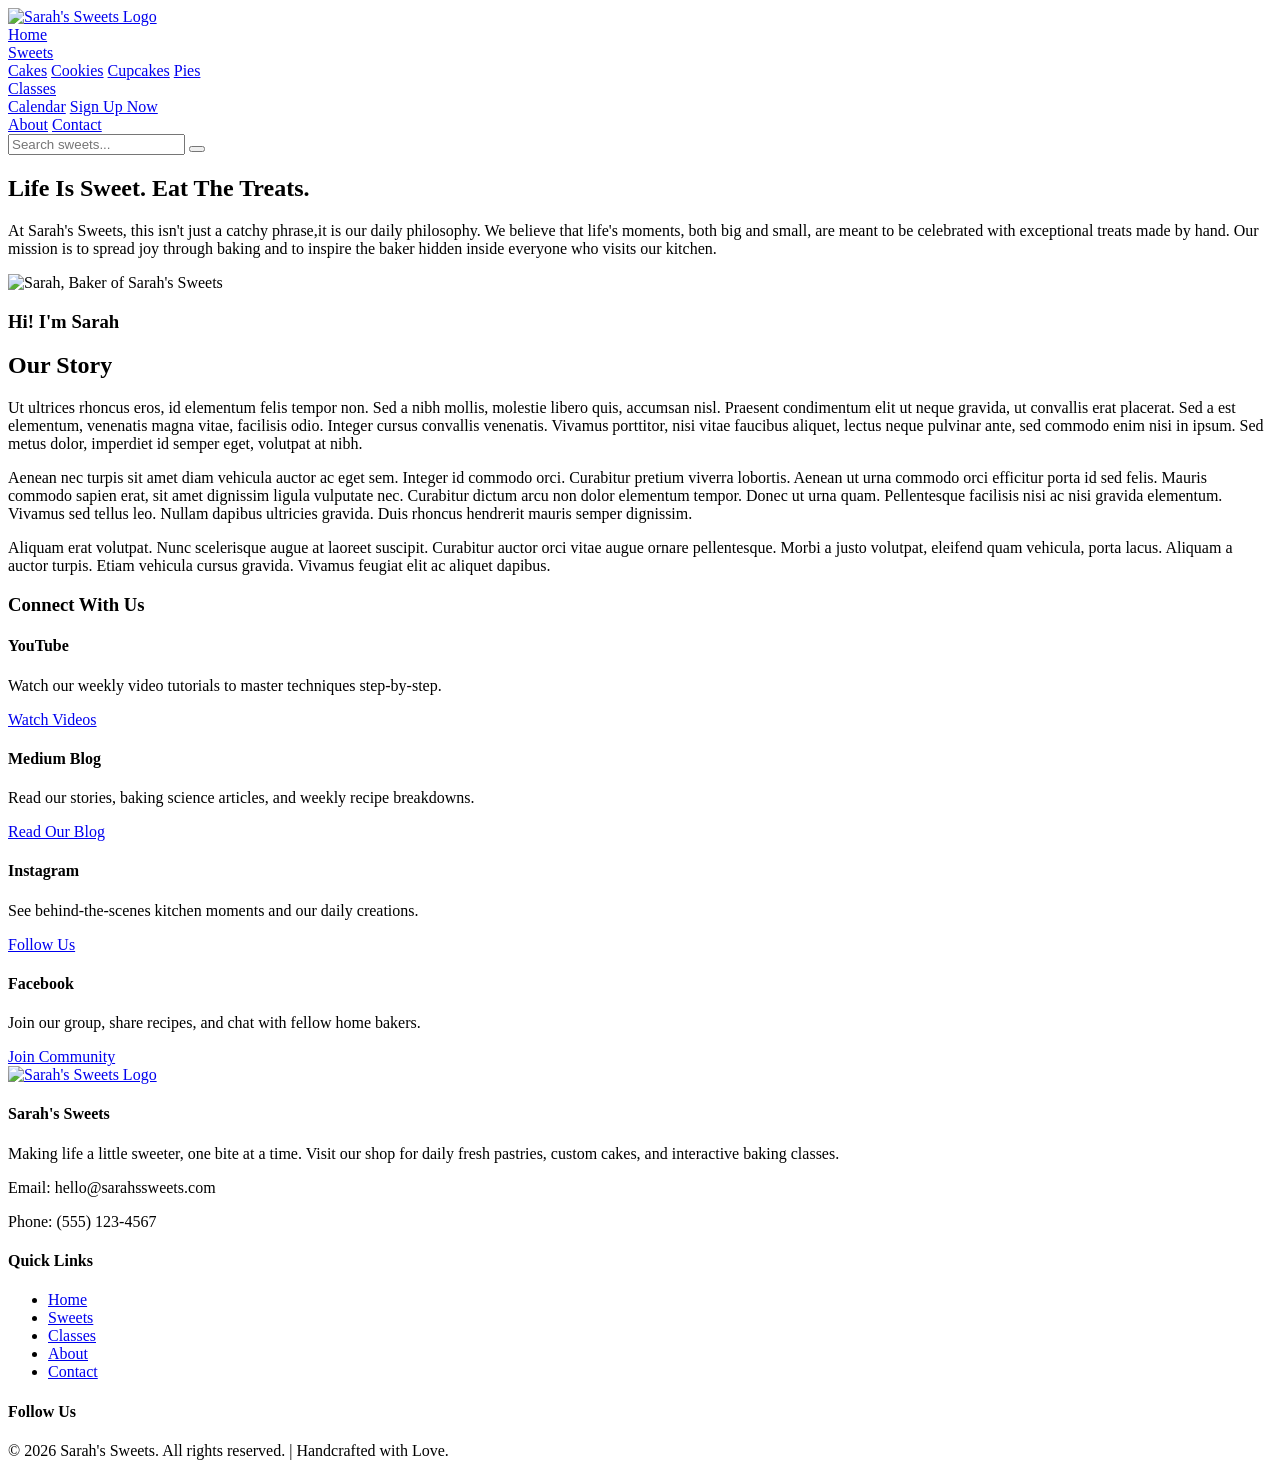
==== about.html @ 4c6527dd "Add files via upload" ====
<!--Sarah Montana CIS133DA Section 10081-->

<!DOCTYPE html>
<html lang="en">
	<head>
      <title>[Sarah's Sweets]</title>
      <meta charset="utf-8">
      <meta name="viewport" content="width=device-width">
	  <link href="CSS/styles_indexhome.css" rel="stylesheet" />	
	  <link href="CSS/styles_contact.css" rel="stylesheet" />
	  <link href="CSS?styles_subnav_indexhome.css" rel="stylesheet" />
	  <link href="CSS/styles_signup.css" rel="stylesheet" /> 
	  <link href="CSS/styles_sweets.css" rel="stylesheet" /> 
	  <link href="CSS/styles_classes.css" rel="stylesheet" />
	  <link href="CSS/styles_about.css" rel="stylesheet" />
	  
	  <link rel="stylesheet" "https://cdnjs.cloudflare.com/ajax/libs/font-awesome/6.5.1/css/all.min.css" integrity="sha512-DTOQO9RWCH3ppGqcWaEA1BIZOC6xxalwEsw9c2QQeAIftl+Vegovlnee1c9QX4TctnWMn13TZye+giMm8e2LwA==" crossorigin="anonymous" referrerpolicy="no-referrer">
	  
	  

	  
	</head>
	<body>
		<div class="navigation-wrapper">
			<header class= "headernav">
				<a href="index.html" class="logo"><img src="images/logo2.png" alt="Sarah's Sweets Logo" /></a>
			
					<nav class="navbar">
			
						<a href="index.html">Home</a>
						
						 <!-- SWEETS DROPDOWN -->
						<div class="dropdown">
							<a href="sweets.html" class="sweets-link">Sweets</a>
							<nav class="subnav" aria-label="Sweets Sub Navigation">
								<a href="cake.html">Cakes</a>
								<a href="cookie.html">Cookies</a>
								<a href="cupcake.html">Cupcakes</a>
								<a href="pie.html">Pies</a>
							</nav>
						</div>
				
						 <!-- CLASSES DROPDOWN--!>
						 <div class="dropdown">
							<a href="classes.html" class="classes-link">Classes</a>
							<nav class="subnav" aria-label="Classes Sub Navigation">
								<a href="classes.html">Calendar</a>
								<a href="signup_classes.html">Sign Up Now</a>
							</nav>
						</div>
						
						
				
				<a href="about.html">About</a>
				<a href="contact.html">Contact</a>
			</nav>

				 <form class="nav-search-form" action="" method="GET">
                    <input type="text" placeholder="Search sweets..." class="nav-search-input">
                    <button type="submit" class="nav-search-btn" aria-label="Submit Search">
                        <i class="fas fa-search"></i>
                    </button>
                </form>
            </div>
		
		</header>
		
		</div>
	
	 <main class="page-content">
        
        <!-- Hero Restatement -->
        <section class="about-hero-restate">
            <h1 class= "title">Life Is <span>Sweet.</span> Eat The Treats.</h1>
            <p>At Sarah's Sweets, this isn't just a catchy phrase,it is our daily philosophy. We believe that life's moments, both big and small, are meant to be celebrated with exceptional treats made by hand. Our mission is to spread joy through baking and to inspire the baker hidden inside everyone who visits our kitchen.</p>
        </section>

      
        <div class="about-split-row">
            
            <!--Photo-->
            <div class="about-photo-col">
                <div class="about-image-card">
                    <!-- Replace founder.jpg with your photo! Fallback reuses your home wallpaper -->
                    <img src="images/SarahRed.JPG" alt="Sarah, Baker of Sarah's Sweets">
                    <h3>Hi! I'm Sarah</h3>
                </div>
            </div>
            
            <!-- Story -->
            <div class="about-text-col">
                <h2>Our Story</h2>
                <p>Ut ultrices rhoncus eros, id elementum felis tempor non. Sed a nibh mollis, molestie libero quis, accumsan nisl. Praesent condimentum elit ut neque gravida, ut convallis erat placerat. Sed a est elementum, venenatis magna vitae, facilisis odio. Integer cursus convallis venenatis. Vivamus porttitor, nisi vitae faucibus aliquet, lectus neque pulvinar ante, sed commodo enim nisi in ipsum. Sed metus dolor, imperdiet id semper eget, volutpat at nibh.  </p>
                <p>Aenean nec turpis sit amet diam vehicula auctor ac eget sem. Integer id commodo orci. Curabitur pretium viverra lobortis. Aenean ut urna commodo orci efficitur porta id sed felis. Mauris commodo sapien erat, sit amet dignissim ligula vulputate nec. Curabitur dictum arcu non dolor elementum tempor. Donec ut urna quam. Pellentesque facilisis nisi ac nisi gravida elementum. Vivamus sed tellus leo. Nullam dapibus ultricies gravida. Duis rhoncus hendrerit mauris semper dignissim.</p>
                <p>Aliquam erat volutpat. Nunc scelerisque augue at laoreet suscipit. Curabitur auctor orci vitae augue ornare pellentesque. Morbi a justo volutpat, eleifend quam vehicula, porta lacus. Aliquam a auctor turpis. Etiam vehicula cursus gravida. Vivamus feugiat elit ac aliquet dapibus.</p>
            </div>
            
        </div>

        
    
	<!--SECTION 3: Social Media --> 
<section class="about-social"> 
  <h3 class="title">Connect <span>With</span> Us</h3> 
  <div class="wrapper social-wrapper"> 
    
    <!-- Platform 1: YouTube --> 
    <div class="social-card youtube"> 
      <div class="card-icon">
        <a href="https://www.youtube.com/@SarahMontana-CIS103" target="_blank"><i class= "fab fa-youtube"></i></a>
      </div> 
      <h4>YouTube</h4> 
      <p>Watch our weekly video tutorials to master techniques step-by-step.</p> 
      <a href="https://www.youtube.com/@SarahMontana-CIS103" target="_blank" class="social-btn">Watch Videos</a> 
    </div> 

    <!-- Platform 2: Medium Blog --> 
    <div class="social-card medium"> 
      <div class="card-icon">
        <a href="https://medium.com/@sar2067116" target="_blank"><i class= "fab fa-medium"></i></a>
      </div> 
      <h4>Medium Blog</h4> 
      <p>Read our stories, baking science articles, and weekly recipe breakdowns.</p> 
      <a href="https://medium.com/@sar2067116" target="_blank" class="social-btn">Read Our Blog</a> 
    </div> 

    <!-- Platform 3: Instagram --> 
    <div class="social-card instagram"> 
      <div class="card-icon">
        <a href="https://www.instagram.com/simplysarahm35/?hl=en" target="_blank"><i class= "fab fa-instagram"></i></a>
      </div> 
      <h4>Instagram</h4> 
      <p>See behind-the-scenes kitchen moments and our daily creations.</p> 
      <a href="https://www.instagram.com/simplysarahm35/?hl=en" target="_blank" class="social-btn">Follow Us</a> 
    </div> 

    <!-- Platform 4: Facebook --> 
    <div class="social-card facebook"> 
      <div class="card-icon">
        <a href="https://facebook.com" target="_blank"><i class= "fab fa-facebook-f"></i></a>
      </div> 
      <h4>Facebook</h4> 
      <p>Join our group, share recipes, and chat with fellow home bakers.</p> 
      <a href="https://facebook.com" target="_blank" class="social-btn">Join Community</a> 
    </div> 
    
  </div> 
</section>
	
	
	
	</main>
	
	<footer class="main-footer">
		<div class="footer-container">
		<div class="footer-col">
		
			<a href="index.html" class="footer-logo">
					<img src="images/logo2.png" alt="Sarah's Sweets Logo" />
				</a>
				
				<h4>Sarah's Sweets</h4>
				<p>Making life a little sweeter, one bite at a time. Visit our shop for daily fresh pastries, custom cakes, and interactive baking classes.</p>
				<p class="contact-detail">Email: hello@sarahssweets.com</p>
				<p class="contact-detail">Phone: (555) 123-4567</p>
			</div>
			
		<div class="footer-col">
			<h4>Quick Links</h4>
				<ul class="footer-links">
					<li><a href="index.html">Home</a></li>
					<li><a href="sweets.html">Sweets</a></li>
					<li><a href="classes.html">Classes</a></li>
					<li><a href="about.html">About</a></li>
					<li><a href="contact.html">Contact</a></li>
				</ul>
		</div>
		
		<div class="footer-col"> 
                <h4>Follow Us</h4> 
                <div class="social-icons"> 
                    <a href="https://www.instagram.com/simplysarahm35/?hl=en" target="_blank" aria-label="Instagram"><i class= "fab fa-instagram"></i></a> 
                    <a href="https://facebook.com" target="_blank" aria-label="Facebook"><i class= "fab fa-facebook-f"></i></a> 
                    <a href="https://pin.it/7uLXYBVpk" target="_blank" aria-label="Pinterest"><i class= "fab fa-pinterest-p"></i></a> 
                    <a href="https://www.youtube.com/@SarahMontana-CIS103" target="_blank" aria-label="YouTube"><i class= "fab fa-youtube"></i></a> 
					<a href="https://medium.com/@sar2067116" target="_blank" aria-label="Medium"><i class= "fab fa-medium"></i></a> 
				</div> 
            </div> 
			</div>
			
		<div>
		<div class="footer-bottom">
			<p>&copy; 2026 Sarah's Sweets. All rights reserved. | Handcrafted with Love.</p>
		</div>
	</footer>
	</body>
</html>
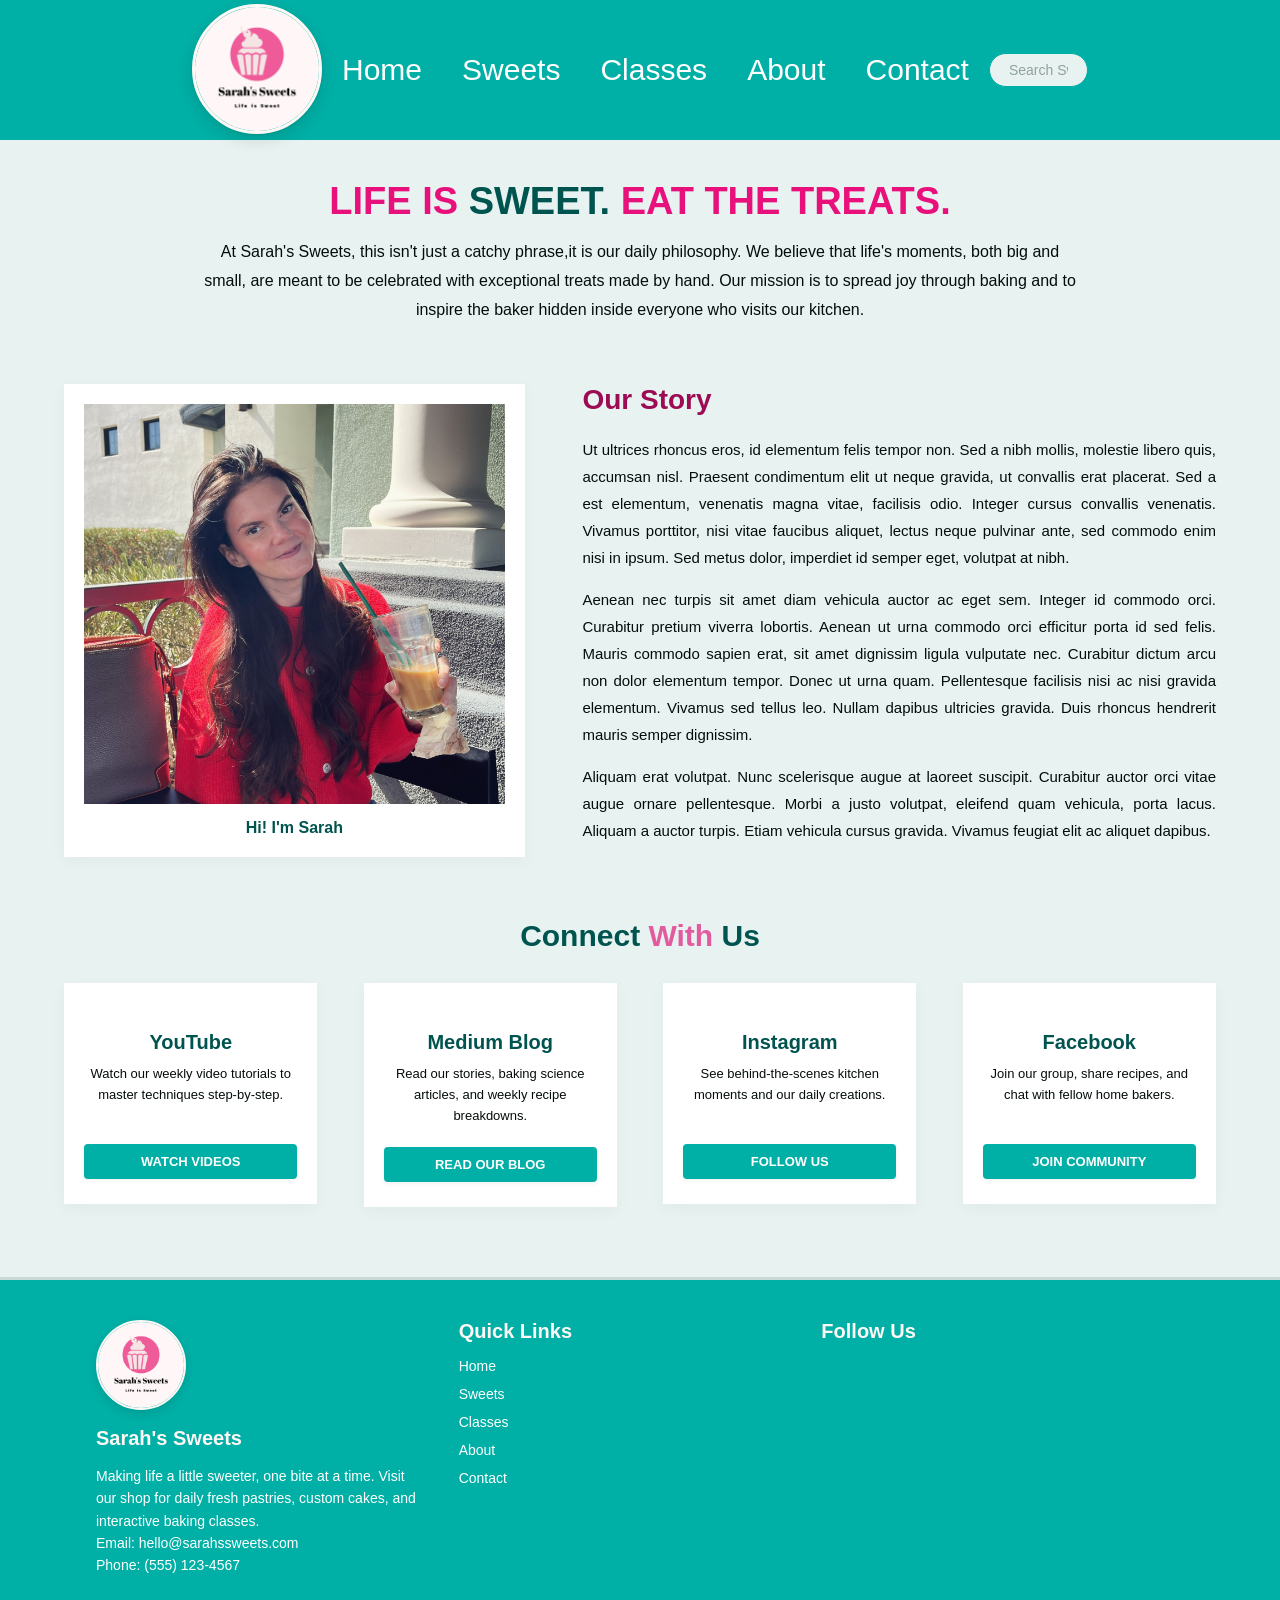
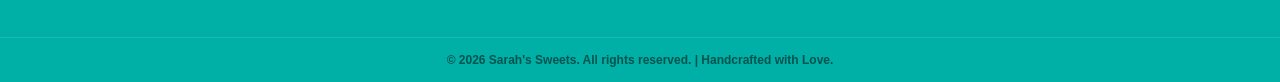
==== commit 9bfa9776: "Update about.html" ====
--- a/about.html
+++ b/about.html
@@ -7,11 +7,11 @@
       <meta charset="utf-8">
       <meta name="viewport" content="width=device-width">
 	  <link href="CSS/styles_indexhome.css" rel="stylesheet" />	
-	  <link href="CSS/styles_contact.css" rel="stylesheet" />
-	  <link href="CSS?styles_subnav_indexhome.css" rel="stylesheet" />
-	  <link href="CSS/styles_signup.css" rel="stylesheet" /> 
+	  <!--<link href="CSS/styles_contact.css" rel="stylesheet" />-->
+	  <link href="CSS/styles_subnav_indexhome.css" rel="stylesheet" />
+	  <!--<link href="CSS/styles_signup.css" rel="stylesheet" /> 
 	  <link href="CSS/styles_sweets.css" rel="stylesheet" /> 
-	  <link href="CSS/styles_classes.css" rel="stylesheet" />
+	  <link href="CSS/styles_classes.css" rel="stylesheet" />-->
 	  <link href="CSS/styles_about.css" rel="stylesheet" />
 	  
 	  <link rel="stylesheet" "https://cdnjs.cloudflare.com/ajax/libs/font-awesome/6.5.1/css/all.min.css" integrity="sha512-DTOQO9RWCH3ppGqcWaEA1BIZOC6xxalwEsw9c2QQeAIftl+Vegovlnee1c9QX4TctnWMn13TZye+giMm8e2LwA==" crossorigin="anonymous" referrerpolicy="no-referrer">
@@ -194,4 +194,4 @@
 		</div>
 	</footer>
 	</body>
-</html>+</html>
--- a/CSS/styles_indexhome.css
+++ b/CSS/styles_indexhome.css
@@ -0,0 +1,443 @@
+/*Sarah Montana CIS133DA Section 10081*/
+
+
+:root{
+	--main-color: #9ee6d8;
+	--nav-color: #00afa5;
+	--background-color: #e8f3f1;
+	--black: #050d0c;
+	--accent-pink1: #e35b9f;
+	--accent-pink2: #e691bb;
+	--accent-pink3: #e35b9f;
+	--accent-drpink: #9c0b53;
+	--accent-orange1: #f78c28;
+	--accent-hotpink: #e8107b;
+	--accent-lghthotpink: #fc6ab3;
+	--accent-drkteal: #00544f;
+	--accent-brightteal: #00eddf;
+	--cream-vanilla: #fdf8f5;
+	--muted-teal: #cbdad7;
+	--accent-lgtpink: #facde3;
+	--muted-pink: #e0afc7;
+}
+
+*{
+	margin:0;
+	padding:0;
+	box-sizing: border-box;
+	border: none;
+	outline: none;
+	text-decoration: none;
+		
+}
+
+
+*:not(.fab):not(.fa-brands) {
+    font-family: Verdana, Geneva, Tahoma, sans-serif;
+}
+
+
+html{
+	font-size: 62.5%;
+	overflow-x: hidden;
+}
+
+body{
+	background-color: var(--background-color);
+}
+
+.button {
+	display: inline-block;
+	background-color: var(--accent-pink1);
+	color: white;
+	font-size: 17px;
+	padding: 12px 30px;
+	margin-top: 25px;
+	margin-left: 50px;
+	cursor: pointer;
+	border-radius: 4px;                   
+    box-shadow: 0 4px 10px rgba(5, 13, 12, 0.15);
+}
+
+.button:hover {
+	background-color: var(--accent-hotpink);
+	letter-spacing: 2px;
+}
+
+/*Main Nav Header*/
+
+.navigation-wrapper {
+	position: fixed;            
+	top: 0;
+	left: 0;
+	right: 0;
+	z-index: 1000;     
+}
+
+.headernav {
+	background-color: var(--nav-color);
+	display: flex;
+	justify-content: space-between;
+	align-items: center;
+	padding: 15px 15%;
+	position: relative;
+	top: 0;
+	left: 0;
+	right: 0;
+	height: 140px;
+	width: 100%;;
+}
+
+.headernav .logo img {
+	height: 130px;
+	border-radius: 50%;
+	border: 3px solid var(--cream-vanilla); 
+	box-shadow: 
+        0 6px 15px rgba(5, 13, 12, 0.12),
+        0 1px 3px rgba(5, 13, 12, 0.08);
+		 transition: transform 0.3s cubic-bezier(0.25, 0.8, 0.25, 1), 
+                border-color 0.3s ease; 
+}
+
+.headernav .logo img:hover {
+    transform: scale(1.05); 
+    border-color: var(--accent-pink2);
+}
+
+.headernav .navbar {
+    display: flex;
+    flex-direction: row;
+    align-items: center;
+}
+
+.headernav .navbar a {
+	color: white;
+	font-size: 30px;
+	margin: 0 20px;
+	transition: inline-block;
+	
+}
+
+.headernav .navbar a:hover {
+	color: var(--black);
+	border-top: 3px solid rgb(1, 122, 115);
+	border-bottom: 3px solid rgb(1, 122, 115);
+	padding-top: 5px;
+	padding-bottom: 5px;
+}
+
+.headernav .navbar .dropdown {
+    display: inline-block;
+}
+
+
+
+/*Sub Navigation*/
+
+.headernav .navbar .dropdown .subnav {
+	background-color: var(--accent-pink3);
+	display: flex;
+	flex-direction: row;
+	justify-content: flex-end;
+	padding: 0 15%;
+	align-items: center;
+	gap: 40px;
+	position: absolute;
+	top: 140px;
+	left: 0;
+	height: 60px;
+	width: 100%;
+	z-index: 999; 
+	opacity: 0;                            
+    visibility: hidden;                    
+    transform: translateY(-10px);         
+    transition: opacity 0.6s ease, transform 0.6s ease, visibility 0.6s;
+    transition-delay: 0.4s; 	
+}
+
+.subnav a {
+    color: white;                        
+    font-size: 20px;
+    margin: 0 10px;
+    display: inline-block;
+}
+
+.subnav a:hover {
+    color: var(--black);                   
+    padding-top: 5px;
+    padding-bottom: 5px;
+	border-top: 0px solid transparent !important;    
+    border-bottom: 0px solid transparent !important;
+}
+
+
+.headernav .navbar .dropdown:hover .subnav {
+	opacity: 1;
+    visibility: visible;
+    transform: translateY(0);
+    transition-delay: 0s;   	
+}
+
+/*SearchBar*/	
+
+.nav-container-right {
+ 
+    width: 100%; 
+    justify-content: flex-end; 
+}                    
+}
+
+.navbar {
+    margin-right: auto; 
+}
+
+.nav-search-form {
+    display: flex;
+    align-items: center;
+    background-color: var(--background-color); 
+    border: 1.5px solid var(--nav-color);
+    border-radius: 25px;            
+    padding: 6px 14px;
+    width: 240px;                    
+}
+
+.nav-search-input {
+    width: 100%;
+    border: none;
+    outline: none;
+    background: transparent;
+    font-size: 14px;
+    color: var(--black);
+    padding: 2px 5px;
+}
+
+
+.nav-search-input::placeholder {
+    color: #8fa19e;
+}
+
+.nav-search-btn {
+    background: transparent;
+    border: none;
+    cursor: pointer;
+    color: var(--nav-color);
+    font-size: 15px;
+    display: flex;
+    align-items: center;
+    justify-content: center;
+    transition: color 0.3s ease, transform 0.2s ease;
+}
+
+.nav-search-btn:hover {
+    color: var(--accent-hotpink);   
+    transform: scale(1.1);          
+}
+
+
+/*Hero Section Layout*/
+
+.homepage-body {
+    background-image: url("../images/homepage.jpg"); 
+    background-repeat: no-repeat; 
+    background-size: cover; 
+    background-position: right center;
+    background-attachment: fixed; 
+	background-image: linear-gradient(rgba(253, 248, 245, 0.3), rgba(253, 248, 245, 0.3)), url("../images/homepage.jpg"); 
+}
+
+body {
+    background-color: var(--background-color); 
+}
+
+.home{
+	min-height: 500px;
+	margin-top: 200px;
+	margin-bottom: 0;
+	position: relative; 
+	display: flex;
+	align-items: flex-start; 
+	z-index: 1;
+	width: 100%;
+}	
+	
+
+		
+}
+
+.home .hero {
+	width: 650px;
+	margin-top: 80px;
+	
+}
+
+.home .hero h3 {
+	font-size: 70px; 
+	text-transform: uppercase;
+	color: white;
+	padding-left: 50px;
+	line-height: 1.1;
+	display: block;
+	white-space: normal;
+}
+
+.home .hero p {
+	font-size: 20px; 
+	font-weight: lighter;
+	line-height: 38px;
+	color: var(--accent-drpink);
+	padding-left: 50px;
+	padding-top: 20px;
+	margin-bottom: 30px;
+}
+
+.home .hero .button {
+    margin-top: 20px;
+    display: inline-block; /
+}
+
+/*Footer Styles*/
+
+.footer-logo {
+    display: block;
+    margin-bottom: 15px; 
+}
+
+.footer-logo img {
+	height: 90px;
+	width: auto;
+	border-radius: 50%;
+	border:2px solid var(--cream-vanilla); 
+	box-shadow: 0 4px 10px rgba(5, 13, 12, 0.1);
+	 transition: transform 0.3s ease, border-color 0.3s ease;
+}
+
+.footer-logo img:hover {
+    transform: scale(1.04);
+    border-color: var(--accent-pink2);
+}
+
+.main-footer {
+    background-color: var(--nav-color);
+    color: white;
+    width: 100%;
+    margin-top: 60px;
+    *:not(.fab):not(.fa-brands) {
+    font-family: Verdana, Geneva, Tahoma, sans-serif;
+}
+    border-top: 3px solid var(--muted-teal);
+	clear: both;
+}
+
+
+.footer-container {
+    width: 85%;
+    margin: 0 auto;
+    padding-top: 40px;
+    padding-bottom: 40px;
+	display: flex;
+	justify-content: space-between;
+	flex-wrap: wrap;
+	gap: 30px;
+}
+
+
+.footer-col {
+	flex: 1;
+    min-width: 250px;
+    margin-bottom: 20px;
+}
+
+
+.footer-container {
+    width: 85%;
+    margin: 0 auto;
+    padding-top: 40px;
+    padding-bottom: 40px;
+}
+
+.footer-container::after {
+    content: "";
+    display: block;
+    clear: both;
+}
+
+.footer-col h4 {
+    font-size: 20px;
+    color: var(--cream-vanilla); 
+    margin-bottom: 15px;
+    font-weight: bold;
+}
+
+
+.footer-col p {
+    font-size: 14px;
+    line-height: 1.6;
+    text-transform: none !important;
+}
+
+/* Footer Links */
+.footer-links {
+    list-style-type: none;
+	padding:0;
+}
+
+.footer-links li {
+	margin-bottom: 12px;
+	display: block;
+}
+
+.footer-links a {
+    color: white;
+    font-size: 14px;
+    text-decoration: none;
+    text-transform: none !important;
+	 transition: color 0.3s ease;
+}
+
+
+.footer-links a:hover {
+    color: var(--accent-hotpink);
+}
+
+.social-icons {
+    display: flex;
+    gap: 15px; 
+    margin-top: 15px;
+}
+
+.social-icons a {
+    font-size: 24px; 
+    color: white; 
+    transition: color 0.3s ease, transform 0.3s ease;
+}
+
+.social-icons a:hover {
+    color: var(--accent-hotpink); 
+    transform: translateY(-3px); 
+}
+
+
+.footer-bottom {
+    background-color: var(--nav-color);
+    text-align: center;
+    padding: 15px;
+    width: 100%;
+    border-top: 1px solid rgba(255, 255, 255, 0.1);
+}
+
+.footer-bottom p {
+    color: var(--accent-drkteal);
+    font-size: 12px;
+    font-weight: bold;
+    text-transform: none !important;
+}
+
+
+@media screen and (max-width: 768px) {
+    .footer-col {
+        width: 100%;
+		float: none;
+        margin-right: 0;
+        text-align: center;
+    }
+}
--- a/CSS/styles_contact.css
+++ b/CSS/styles_contact.css
@@ -0,0 +1,188 @@
+/*Sarah Montana CIS133DA Section 10081*/
+
+:root{
+	--main-color: #9ee6d8;
+	--nav-color: #00afa5;
+	--background-color: #e8f3f1;
+	--black: #050d0c;
+	--accent-pink1: #e35b9f;
+	--accent-pink2: #e691bb;
+	--accent-pink3: #eba4c7;
+	--accent-drpink: #9c0b53;
+	--accent-orange1: #f78c28;
+}
+
+*{
+	margin:0;
+	padding:0;
+	box-sizing: border-box;
+	border: none;
+	outline: none;
+	text-decoration: none;
+	text-transform: capitalize;
+	
+}
+
+*:not(.fab):not(.fa-brands) {
+    font-family: Verdana, Geneva, Tahoma, sans-serif;
+}
+
+html{
+	font-size: 62.5%;
+	overflow-x: hidden;
+}
+
+body{
+	background-color: var(--background-color);
+}
+
+.contact-intro {
+    width: 1200px;
+    margin-top: 180px;      
+    margin-bottom: 40px;
+    margin-left: auto;      
+    margin-right: auto;
+    padding: 0 5%;
+}
+
+.contact-intro h1 {
+    font-size: 35px;
+    color: var(--accent-hotpink);
+    text-align: center;
+    margin-bottom: 20px;
+}
+
+.contact-intro h1.title span {
+    color: var(--accent-drkteal) !important;
+}
+
+.contact-intro p {
+    font-size: 16px;
+    color: var(--black);
+    line-height: 1.8;
+    text-align: center;
+    text-transform: none !important; 
+}
+
+
+.contact-wrapper {
+    width: 90%;
+    max-width: 1200px;
+    margin: 0 auto 60px auto;
+}
+
+
+.contact-wrapper::after {
+    content: "";
+    display: block;
+    clear: both;
+}
+
+
+.contact-left-col {
+    width: 48%;
+    float: left;            
+    margin-right: 4%;       
+}
+
+
+.contact-right-col {
+    width: 48%;
+    float: left;            
+}
+
+
+.contact-box {
+    background-color: white;
+    padding: 30px;
+    margin-bottom: 30px;
+    box-shadow: 0 4px 15px rgba(5, 13, 12, 0.04); 
+}
+
+.contact-box h2 {
+    font-size: 22px;
+    color: var(--accent-drkteal);
+    margin-bottom: 12px;
+}
+
+.contact-box p {
+    font-size: 14px;
+    line-height: 1.6;
+    color: var(--black);
+    margin-bottom: 20px;
+    text-transform: none !important;
+}
+
+
+.contact-box label {
+    display: block;
+    font-size: 13px;
+    font-weight: bold;
+    color: var(--black);
+    margin-bottom: 6px;
+}
+
+.contact-box input,
+.contact-box textarea {
+    width: 100%;            
+    padding: 10px;
+    font-size: 14px;
+    margin-bottom: 15px;
+    border: 1px solid var(--nav-color); 
+    background-color: #white;
+    box-sizing: border-box; 
+    text-transform: none !important; 
+}
+
+.contact-box textarea {
+    height: 100px;
+    font-family: Verdana, Geneva, Tahoma, sans-serif;
+    resize: none;           
+}
+
+.contact-btn, .youtube-btn {
+    display: block;
+    width: 100%;                  
+    font-size: 15px;
+    font-weight: bold;
+    padding: 12px 20px;           
+    text-align: center;
+    text-transform: uppercase;    
+    border-radius: 4px;           
+    box-shadow: 0 4px 10px rgba(5, 13, 12, 0.08); 
+    cursor: pointer;
+    box-sizing: border-box;       
+}
+
+
+
+
+.contact-btn {
+    background-color: var(--nav-color);
+    color: #white !important;    
+}
+
+.contact-btn:hover {
+    background-color: var(--accent-pink1);
+    letter-spacing: 1px;         
+}
+
+
+.pink-btn {
+    background-color: var(--accent-pink1);
+}
+
+.pink-btn:hover {
+    background-color: var(--accent-hotpink) !important;
+}
+
+
+.youtube-btn {
+    background-color: var(--accent-pink2);
+    color: #white !important;
+}
+
+.youtube-btn:hover {
+    background-color: var(--accent-hotpink);
+    letter-spacing: 1px;
+}
--- a/CSS/styles_subnav_indexhome.css
+++ b/CSS/styles_subnav_indexhome.css
@@ -0,0 +1,165 @@
+:root{
+	--main-color: #9ee6d8;
+	--nav-color: #00afa5;
+	--background-color: #e8f3f1;
+	--black: #050d0c;
+	--accent-pink1: #e35b9f;
+	--accent-pink2: #e691bb;
+	--accent-pink3: #eba4c7;
+	--accent-drpink: #9c0b53;
+	--accent-hotpink: #e8107b;
+	--accent-lghthotpink: #fc6ab3;
+	--accent-drkteal: #00544f;
+	--accent-brightteal: #00eddf;
+	--cream-vanilla: #fdf8f5;
+	--muted-teal: #cbdad7;
+	--accent-lgtpink: #facde3;
+	--muted-pink: #e0afc7;
+}
+
+*{
+	margin:0;
+	padding:0;
+	box-sizing: border-box;
+	border: none;
+	outline: none;
+	text-decoration: none;
+	text-transform: capitalize;
+}
+
+
+*:not(.fab):not(.fa-brands) {
+    font-family: Verdana, Geneva, Tahoma, sans-serif;
+} 
+
+
+
+html{
+	font-size: 62.5%;
+	overflow-x: hidden;
+}
+
+body{
+	background-color: var(--background-color);
+}
+
+/* Styles for Sub Nav Pages */
+
+.cake-intro, .cookie-intro, .cupcake-intro, .pie-intro {
+    width: 800px;
+    margin-top: 180px;      
+    margin-bottom: 30px;
+    margin-left: auto;      
+    margin-right: auto;
+}
+
+.cake-intro h1, .cookie-intro h1, .cupcake-intro h1, .pie-intro h1 {
+    font-size: 40px;
+    color: var(--accent-drpink);
+    margin-bottom: 15px;
+}
+
+.cupcake-intro h4 {
+    font-size: 20px;
+    color: var(--nav-color);
+    margin-top: 20px;
+    margin-bottom: 10px;
+}
+
+.cupcake-intro h5, .pie-intro h5 {
+    font-size: 22px;        
+    color: var(--accent-pink1); 
+    margin-top: 25px;
+    margin-bottom: 12px;
+}
+
+
+.cake-intro p, .cookie-intro p, .cupcake-intro p, .pie-intro p {
+    font-size: 16px;
+    color: var(--black);
+    margin-bottom: 15px;
+    text-transform: none;   
+}
+
+.recipe-btn {
+    background-color: var(--accent-pink1);
+    color: white;
+    font-size: 15px;
+    padding: 10px 20px;
+    cursor: pointer;
+}
+
+.recipe-btn:hover {
+    background-color: var(--accent-hotpink);
+}
+
+.title {
+    text-align: center;
+    font-size: 30px;
+    color: var(--accent-drkteal);
+    margin-top: 40px;
+    margin-bottom: 30px;
+    clear: both;            
+}
+
+.title span {
+    color: var(--accent-pink1);
+}
+
+
+.wrapper {
+    width: 90%;
+    margin-top: 0;
+    margin-bottom: 50px;
+    margin-left: auto;      
+    margin-right: auto;
+}
+
+.wrapper::after {
+    content: "";
+    display: block;
+    clear: both;
+}
+
+.cake-card, .cookie-card, .cupcake-card, .pie-card {
+    width: 31%;             
+    float: left;            
+    margin-right: 3%;      
+    background-color: #ffffff;
+    padding: 20px;
+    text-align: center;
+    box-sizing: border-box; 
+}
+
+.wrapper div:last-child {
+    margin-right: 0;
+}
+
+.cake-card img, .cookie-card img, .cupcake-card img, .pie-card img {
+    width: 100%;            
+    height: 350px;
+	display: block;
+    margin-bottom: 15px;
+	object-fit: cover;
+}
+
+
+.cake-card h3, .cookie-card h3, .cupcake-card h3, .pie-card h3 {
+    font-size: 18px;
+    color: var(--black);
+    margin-bottom: 15px;
+	min-height: 44px;
+}
+
+.btn {
+    display: inline-block;
+    background-color: var(--nav-color); 
+    color: white;
+    font-size: 14px;
+    padding: 8px 16px;
+    cursor: pointer;
+}
+
+.btn:hover {
+    background-color: var(--accent-pink1);
+}
--- a/CSS/styles_signup.css
+++ b/CSS/styles_signup.css
@@ -0,0 +1,141 @@
+/*Sarah Montana CIS133DA Section 10081*/
+
+
+:root{
+	--main-color: #9ee6d8;
+	--nav-color: #00afa5;
+	--background-color: #e8f3f1;
+	--black: #050d0c;
+	--accent-pink1: #e35b9f;
+	--accent-pink2: #e691bb;
+	--accent-pink3: #eba4c7;
+	--accent-drpink: #9c0b53;
+	--accent-hotpink: #e8107b;
+	--accent-lghthotpink: #fc6ab3;
+	--accent-drkteal: #00544f;
+	--accent-brightteal: #00eddf;
+	
+	
+}
+
+*{
+	margin:0;
+	padding:0;
+	box-sizing: border-box;
+	border: none;
+	outline: none;
+	text-decoration: none;
+	
+}
+
+*:not(.fab):not(.fa-brands) {
+    font-family: Verdana, Geneva, Tahoma, sans-serif;
+}
+
+html{
+	font-size: 62.5%;
+	overflow-x: hidden;
+}
+
+body{
+	background-color: var(--background-color);
+}
+
+
+.page-content {
+    margin-top: 180px;      
+    padding: 20px 5%;
+}
+
+
+.signup-container {
+    width: 500px;           
+    margin-top: 20px;      
+    margin-bottom: 60px;
+    margin-left: auto;     
+    margin-right: auto;
+    background-color: white; 
+    padding: 30px;
+    box-shadow: 0 4px 15px rgba(5, 13, 12, 0.05); 
+    box-sizing: border-box;
+}
+
+.signup-container h1 {
+    font-size: 35px;
+    color: var(--accent-drpink);
+    text-align: center;
+    margin-bottom: 10px;
+}
+
+.signup-container p {
+    font-size: 15px;
+    line-height: 1.6;
+    color: var(--black);
+    text-align: center;
+    margin-bottom: 25px;
+    text-transform: none!important;  
+}
+
+.form-group {
+    margin-bottom: 20px;    
+}
+
+
+.form-group label {
+    display: block;
+    font-size: 14px;
+    font-weight: bold;
+    color: var(--accent-drkteal);
+    margin-bottom: 8px;
+}
+
+.form-group input[type="text"],
+.form-group input[type="email"],
+.form-group textarea {
+    text-transform: none !important;
+}
+
+.form-group input,
+.form-group select,
+.form-group textarea {
+    width: 100%;            
+    padding: 10px;
+    font-size: 14px;
+    background-color: white;
+    border: 1px solid #cbdad7; 
+    box-sizing: border-box; 
+}
+
+
+.form-group textarea {
+    height: 100px;
+    font-family: Verdana, Geneva, Tahoma, sans-serif;
+    text-transform: none;
+    resize: none;
+	text-transform: none !important;	
+}
+
+.submit-form-btn {
+    display: block;
+    width: 100%;           
+    background-color: var(--nav-color); 
+    color: white;
+    font-size: 16px;
+    font-weight: bold;
+    padding: 12px;
+    cursor: pointer;
+}
+
+.submit-form-btn:hover {
+    background-color: var(--accent-pink1); 
+}
+
+@media screen and (max-width: 600px) {
+    .page-content {
+        margin-top: 160px;  
+    }
+    .signup-container {
+        width: 100%;        
+        padding: 20px;
+    }
+}
--- a/CSS/styles_sweets.css
+++ b/CSS/styles_sweets.css
@@ -0,0 +1,234 @@
+/*Sarah Montana CIS133DA Section 10081*/
+
+
+:root{
+	--main-color: #9ee6d8;
+	--nav-color: #00afa5;
+	--background-color: #e8f3f1;
+	--black: #050d0c;
+	--accent-pink1: #e35b9f;
+	--accent-pink2: #e691bb;
+	--accent-pink3: #eba4c7;
+	--accent-drpink: #9c0b53;
+	--accent-hotpink: #e8107b;
+	--accent-lghthotpink: #fc6ab3;
+	--accent-drkteal: #00544f;
+	--accent-brightteal: #00eddf;
+	
+	
+}
+
+*{
+	margin:0;
+	padding:0;
+	box-sizing: border-box;
+	border: none;
+	outline: none;
+	text-decoration: none;
+	
+}
+
+*:not(.fab):not(.fa-brands) {
+    font-family: Verdana, Geneva, Tahoma, sans-serif;
+}
+
+html{
+	font-size: 62.5%;
+	overflow-x: hidden;
+}
+
+body{
+	background-color: var(--background-color);
+}
+
+ .wrapper {
+    width: 90%;
+    margin-top: 0;
+    margin-bottom: 50px;
+    margin-left: auto;
+    margin-right: auto;
+}  
+
+	.wrapper::after {
+		content: ""; 
+		display: block; 
+		clear: both; } 
+
+
+	.cake-card, .cookie-card, .cupcake-card, .pie-card { 
+		width: 31%; 
+		float: left; 
+		margin-right: 3%; 
+		background-color: white; 
+		padding: 20px; 
+		text-align: center; 
+		box-sizing: border-box; 
+		} 
+
+	.wrapper div:last-child, 
+	.wrapper .cake-card:last-child, 
+	.wrapper .cookie-card:last-child, 
+	.wrapper .cupcake-card:last-child, 
+	.wrapper .pie-card:last-child {
+		margin-right: 0 !important; 
+		} 
+
+
+
+	.cookie-page-wrapper .cookie-card {
+		width: 31% !important;
+		margin-right: 3% !important;
+}
+
+
+
+	.sweets-intro + .wrapper .cake-card, 
+	.sweets-intro + .wrapper .cookie-card, 
+	.sweets-intro + .wrapper .cupcake-card, 
+	.sweets-intro + .wrapper .pie-card { 
+		width: 22%; 
+		margin-right: 4%; 
+		} 
+
+	.sweets-intro + .wrapper div:last-child {
+		margin-right: 0 !important; 
+		} 
+
+	.sweets-intro, .cookie-intro, .cake-intro, .cupcake-intro, .pie-intro {
+		width: 1200px;
+		margin-top: 180px !important; 
+		margin-bottom: 40px;
+		margin-left: auto;
+		margin-right: auto;
+		padding: 0 5%; 
+		} 
+
+	
+	.sweets-intro h1.title, .cake-intro h1.title, .cookie-intro h1.title, .cupcake-intro h1.title, .pie-intro h1.title {
+    font-size: 35px;
+    color: var(--accent-hotpink);
+    margin-bottom: 35px;
+    text-align: center;
+    text-transform: none !important;
+}
+
+	.sweets-intro p, .cake-intro p, .cookie-intro p, .cupcake-intro p, .pie-intro p {
+		font-size: 16px; 
+		color: var(--black);
+		line-height: 1.8;
+		text-align: left;
+		margin-bottom: 15px;
+		text-transform: none !important;
+		} 
+	
+	.title {
+		text-align: center;
+		font-size: 30px;
+		color: var(--accent-hotpink);
+		margin-top: 50px;
+		margin-bottom: 30px;
+		clear: both;
+		} 
+		
+	.title span {
+	color: var(--accent-drkteal);
+	}
+	
+	h3.title {
+    font-weight: normal;
+}
+
+h3.title span {
+    color: var(--accent-drkteal) !important;
+}
+
+	.sweets-intro h1.title span,
+.cake-intro h1.title span,
+.cookie-intro h1.title span,
+.cupcake-intro h1.title span,
+.pie-intro h1.title span {
+    color: var(--accent-drkteal) !important;
+}
+	
+	
+
+	.cake-card img, .cookie-card img, .cupcake-card img, .pie-card img {
+		width: 100%; 
+		height: 320px; 
+		object-fit: cover;
+		display: block;
+		margin-bottom: 15px;
+		} 
+
+	.cake-card h3, .cookie-card h3, .cupcake-card h3, .pie-card h3 {
+		font-size: 18px; 
+		color: var(--black); 
+		margin-bottom: 15px; 
+		min-height: 44px;		
+		} 
+
+	.btn {
+		display: inline-block;
+		background-color: var(--nav-color);
+		color: white; 
+		font-size: 14px;
+		padding: 8px 16px;
+		cursor: pointer; 
+		} 
+
+	.btn:hover {
+		background-color: var(--accent-pink1); 
+		} 
+
+	.main-footer {
+		clear: both;
+		display: block;
+		width: 100%;
+		}
+
+
+
+		
+.video-showcase {
+    max-width: 1200px; /
+    margin: 40px auto 60px auto; 
+    padding: 0 5%; 
+    text-align: center;
+		clear: both; 
+		}
+
+.video-showcase h2 {
+    font-size: 30px;
+    margin-bottom: 15px;
+}
+
+section.video-showcase h2.title {
+    color: var(--accent-hotpink) !important;
+}
+
+section.video-showcase h2.title span {
+    color: var(--accent-drkteal) !important;
+}
+
+.video-showcase p {
+    font-size: 16px;
+    color: var(--black);
+    line-height: 1.8;
+    max-width: 800px; 
+    margin: 0 auto 30px auto; 
+}
+
+.video-container {
+    max-width: 800px;
+    margin: 0 auto;
+    position: relative;
+}
+
+.video-container video {
+    width: 100%;
+    height: auto;
+    aspect-ratio: 16 / 9; 
+    border-radius: 8px;
+    box-shadow: 0 4px 12px rgba(5, 13, 12, 0.15); 
+    border: 3px solid white; 
+}
--- a/CSS/styles_classes.css
+++ b/CSS/styles_classes.css
@@ -0,0 +1,459 @@
+/*Sarah Montana CIS133DA Section 10081*/
+
+:root{
+	--main-color: #9ee6d8;
+	--nav-color: #00afa5;
+	--background-color: #e8f3f1;
+	--black: #050d0c;
+	--accent-pink1: #e35b9f;
+	--accent-pink2: #e691bb;
+	--accent-pink3: #eba4c7;
+	--accent-drpink: #9c0b53;
+	--accent-hotpink: #e8107b;
+	--accent-lghthotpink: #fc6ab3;
+	--accent-drkteal: #00544f;
+	--accent-brightteal: #00eddf;
+	
+	
+}
+
+*{
+	margin:0;
+	padding:0;
+	box-sizing: border-box;
+	border: none;
+	outline: none;
+	text-decoration: none;
+	
+}
+
+*:not(.fab):not(.fa-brands) {
+    font-family: Verdana, Geneva, Tahoma, sans-serif;
+}
+
+
+html{
+	font-size: 62.5%;
+	overflow-x: hidden;
+}
+
+body{
+	background-color: var(--background-color);
+}
+
+.button {
+	display: inline-block;
+	background-color: var(--accent-pink1);
+	color: white;
+	font-size: 17px;
+	padding: 10px 30px;
+	margin-top: 10px;
+	cursor: pointer;
+}
+
+.button:hover {
+	letter-spacing: 2px;
+}
+
+/*--Main Navigation Header--*/
+
+.navigation-wrapper {
+	position: fixed;            
+	top: 0;
+	left: 0;
+	right: 0;
+	z-index: 1000;     
+}
+
+.headernav {
+	background-color: var(--nav-color);
+	display: flex;
+	justify-content: space-between;
+	align-items: center;
+	padding: 15px 15%;
+	position: relative;
+	top: 0;
+	left: 0;
+	right: 0;
+	height: 140px;
+	width: 100%;
+}
+
+.headernav .logo img {
+	height: 130px;
+	border-radius: 50%;
+}
+
+.headernav .navbar {
+    display: flex;
+    flex-direction: row;
+    align-items: center;
+}
+
+.headernav .navbar a {
+	color: white;
+	font-size: 30px;
+	margin: 0 20px;
+	transition: inline-block;
+	
+}
+
+.headernav .navbar a:hover {
+	color: var(--black);
+	border-top: 3px solid rgb(1, 122, 115);
+	border-bottom: 3px solid rgb(1, 122, 115);
+	padding-top: 5px;
+	padding-bottom: 5px;
+}
+
+/*--Sub Navigation Menu--*/
+
+.headernav .navbar .dropdown .subnav {
+	background-color: var(--accent-pink3);
+	display: flex;
+	flex-direction: row;
+	justify-content: flex-end;
+	padding: 0 15%;
+	align-items: center;
+	gap: 40px;
+	position: absolute;
+	top: 140px;
+	left: 0;
+	height: 60px;
+	width: 100%;
+	z-index: 999; 
+	opacity: 0;                            
+    visibility: hidden;                    
+    transform: translateY(-10px);         
+    transition: opacity 0.6s ease, transform 0.6s ease, visibility 0.6s;
+    transition-delay: 0.4s; 	
+}
+
+.subnav a {
+    color: white;                        
+    font-size: 20px;
+    margin: 0 10px;
+    display: inline-block;
+}
+
+.subnav a:hover {
+    color: var(--black);                   
+    padding-top: 5px;
+    padding-bottom: 5px;
+	border-top: 0px solid transparent !important;    
+    border-bottom: 0px solid transparent !important;
+}
+
+
+.headernav .navbar .dropdown:hover .subnav {
+	opacity: 1;
+    visibility: visible;
+    transform: translateY(0);
+    transition-delay: 0s;   	
+}
+
+	
+
+
+.navigation-wrapper:hover .subnav {
+	opacity: 1;
+	visibility: visible;
+	transform: translateY(0);
+	transition-delay: 0s; 
+}
+
+
+
+.home{
+	min-height: 100vh;
+	margin-top: 28vh;
+	position: relative; 
+	display: flex;
+	align-items: flex-start; 
+	z-index: 1;
+	width: 100%;
+}	
+	
+
+ 
+ 
+ main {
+    margin-top: 180px; 
+    padding: 20px 5%;
+}
+
+article {
+	max-width: 1200px; 
+    margin: 20px auto 50px auto; 
+    padding: 0 5%; 
+    column-count: 2; 
+    column-gap: 50px; 
+}
+
+article h1 {
+   font-size: 35px; 
+    color: var(--accent-hotpink); 
+    text-align: center; 
+    margin-bottom: 35px; 
+    column-span: all; 
+    text-transform: none !important; 
+}
+
+article p {
+   font-size: 16px; 
+    color: var(--black); 
+    line-height: 1.8; 
+    text-align: justify; 
+    margin-bottom: 20px; 
+}
+
+article h1.title {
+    color: var(--accent-hotpink);
+}
+
+article h1.title span {
+    color: var(--accent-drkteal) !important;
+}
+
+
+
+/*Table Calendar Settings*/
+ .calendar caption {
+	 color: var(--nav-color); 
+ }
+ 
+ .calendar td dl dd {
+ text-transform: none;
+ }
+ 
+ .calendar dd {
+ text-transform: none !important;
+ }
+
+
+/* Mobile Styles: 0px to 640px */
+@media screen and (max-width:640px) {
+    main {
+        margin-top: 160px; 
+    }
+
+    table, tbody, tr, td, th, caption {
+        display: block;
+        width: 100%;
+    }
+    
+    thead, h2 {
+        display: none; 
+    }
+    
+    caption {
+        color: white;
+        background-color: var(--nav-color);
+        font-size: 20px;
+        line-height: 2;
+        font-weight: bold;
+    }
+	
+	td {
+        border: 1px dashed var(--nav-color);
+        color: var(--black);
+        position: relative;
+        padding: 40px 15px 15px 15px; 
+        margin-bottom: 15px;
+        background-color: white;
+        border-radius: 4px;
+		height: 160px;
+    }
+    
+    tr {
+        border: none;
+    }
+    
+    td::before {
+        content: attr(data-date);
+        position: absolute;
+        top: 0;
+        left: 0;
+        right: 0;
+        padding: 5px 10px;
+        background-color: var(--main-color);
+        color: var(--black);
+        font-weight: bold;
+        font-size: 13px;
+    }
+	
+	
+    td dl {
+        font-size: 14px;
+		 padding-bottom: 45px;
+    }
+    td dt {
+        font-weight: bold;
+        color: var(--accent-drpink);
+    }
+    td dd {
+        color: var(--black);
+    }
+	
+	 .calendar-btn {
+        position: relative;
+        margin-top: 15px;
+        width: 100%;
+    }
+ 
+}
+
+
+/* Tablet and Desktop Styles: greater than 640px */
+@media screen and (min-width:641px) {
+    
+	table {
+        background-color: white;
+        border-collapse: collapse;
+        margin: 0px auto;
+        table-layout: fixed;
+        width: 90%;
+		position: relative; 
+        z-index: 1; 
+		 border: 3px solid var(--muted-teal);
+		box-shadow: 0 10px 30px rgba(5, 13, 12, 0.15); 
+
+    }
+	
+	caption { 
+        caption-side: top; 
+        text-align: center; 
+        padding: 15px; 
+        font-size: 28px; 
+        letter-spacing: 4px; 
+        font-weight: bold; 
+        color: var(--accent-drpink);
+        border-bottom: none;
+		position: relative;
+        z-index: 10;
+        margin: 0 auto;
+        width: 100%;
+		background-color: #facde3;
+		border: 3px solid var(--muted-teal);
+    } 
+
+	
+	 table::before {
+        content: "";
+        position: absolute;
+        top: 0;
+        left: 0;
+        width: 100%;
+        height: 100%;
+		background-image: url("calendar.jpg"); 
+        background-repeat: no-repeat;
+        background-position: center center;
+        background-size: cover; 
+		opacity: 1; 
+        z-index: -1;  
+        pointer-events: none; 
+    }
+	
+    
+    th, td {
+        border: 3px solid var(--muted-teal);
+        padding: 10px;
+        vertical-align: top;
+        width: 14.28%;
+        word-wrap: break-word;
+    }
+	
+	 td {
+        background-color: rgba(255, 255, 255, 0.75) !important; 
+        color: var(--black);
+        height: 170px;
+		position: relative; 
+        padding-bottom: 45px;
+		transition: background-color 0.3s ease, border-color 0.3s ease;
+    }
+	
+	td:hover {
+        background-color: rgba(253, 248, 245, 0.95) !important; 
+        border-color: var(--accent-pink2); 
+        cursor: pointer;
+	}
+	
+
+
+    .weekdays {
+        background-color: rgba(232, 243, 241, 0.3);
+    }
+
+    .weekends {
+        background-color: rgba(158, 230, 216, 0.15); 
+    }
+    
+	
+	 thead th {
+		
+        background-color: #cbdad7;
+        color: var(--accent-drkteal);
+        font-size: 18px;
+        padding: 12px;
+        font-weight: bold;
+    }
+
+  
+    td h2 {
+		color: var(--accent-drpink);
+        font-size: 20px;
+        margin-bottom: 5px;
+    }
+
+    td dl {
+        font-size: 13px;
+    }
+
+    td dt {
+        font-weight: bold;
+        color: var(--accent-pink1);
+        line-height: 1.3;
+        margin-bottom: 2px;
+    }
+	
+	td dd {
+        color: var(--black);
+        font-size: 12px;
+        font-style: italic;
+    }
+}
+
+/*Calendar button Settings*/
+
+.calendar-btn {
+    display: block;
+	position: absolute;
+    bottom: 10px;
+    left: 10px;
+    right: 1rem;
+    width: calc(100% - 20px);
+	padding: 6px 5px;
+    background-color: var(--muted-pink); 
+    color: white;
+    font-size: 11px;
+    font-weight: bold;
+    text-transform: uppercase;
+    letter-spacing: 1px;
+    border-radius: 4px;
+    cursor: pointer;
+	text-align: center;
+    box-shadow: 0 2px 4px rgba(5, 13, 12, 0.1);
+	transition: background-color 0.2s ease, transform 0.2s ease, box-shadow 0.2s ease;
+}
+.calendar-btn:hover {
+    background-color: var(--accent-drpink); 
+    transform: translateY(-1px);
+	box-shadow: 0 4px 8px rgba(5, 13, 12, 0.15);
+}
+
+.calendar-btn:active {
+    transform: translateY(1px);
+	box-shadow: 0 1px 2px rgba(5, 13, 12, 0.1);
+}
+
+
--- a/CSS/styles_about.css
+++ b/CSS/styles_about.css
@@ -0,0 +1,223 @@
+/*Sarah Montana CIS133DA Section 10081*/
+
+
+/*About Page*/
+* {
+    margin: 0;
+    padding: 0;
+    box-sizing: border-box;
+    border: none;
+    outline: none;
+    text-decoration: none;
+}
+*:not(.fab):not(.fa-brands) {
+    font-family: Verdana, Geneva, Tahoma, sans-serif;
+}
+
+/*Hero Restatement */
+.about-hero-restate {
+    max-width: 1000px;
+    margin-top: 180px;      
+    margin-bottom: 60px;
+    margin-left: auto;      
+    margin-right: auto;
+    padding: 0 5%;
+    text-align: center;
+}
+
+.about-hero-restate h1 {
+    font-size: 38px;
+    color: var(--accent-hotpink); 
+    margin-bottom: 15px;
+    text-transform: uppercase;
+}
+
+.about-hero-restate p {
+    font-size: 16px;
+    color: var(--black);
+    line-height: 1.8;
+    text-transform: none !important;
+}
+
+
+.about-split-row {
+    width: 90%;
+    max-width: 1200px;
+    margin: 0 auto 60px auto;
+}
+
+
+.about-split-row::after {
+    content: "";
+    display: block;
+    clear: both;
+}
+
+.about-hero-restate h1.title {
+    color: var(--accent-hotpink)!important;
+}
+
+.about-hero-restate h1.title span {
+    color: var(--accent-drkteal) !important;
+	text-transform: uppercase !important;
+	display: inline-block;
+}
+
+/*Photo Layout */
+.about-photo-col {
+    width: 40%;
+    float: left;            
+    margin-right: 5%;
+}
+
+.about-image-card {
+    background-color: white;
+    padding: 20px;
+    text-align: center;
+    box-shadow: 0 4px 15px rgba(5, 13, 12, 0.04);
+}
+
+.about-image-card img {
+    width: 100%;
+    height: 400px;          
+    object-fit: cover;      
+    display: block;
+    margin-bottom: 15px;
+}
+
+.about-image-card h3 {
+    font-size: 16px;
+    color: var(--accent-drkteal);
+}
+
+/* Journey Text  */
+.about-text-col {
+    width: 55%;
+    float: left;            
+}
+
+.about-text-col h2 {
+    font-size: 28px;
+    color: var(--accent-drpink);
+    margin-bottom: 20px;
+}
+
+.about-text-col p {
+    font-size: 15px;
+    color: var(--black);
+    line-height: 1.8;
+    margin-bottom: 15px;
+    text-align: justify;    
+    text-transform: none !important;
+}
+
+
+/*Social Media*/
+
+.about-social {
+    margin-top: 40px;
+    margin-bottom: 70px;
+    clear: both;
+}
+
+
+.social-wrapper {
+    width: 90%;
+    max-width: 1200px;
+    margin: 0 auto;
+}
+
+.social-wrapper::after {
+    content: "";
+    display: block;
+    clear: both;
+}
+
+
+.social-card {
+    width: 22%;                 
+    float: left;                
+    margin-right: 4%;           
+    background-color: white;
+    padding: 25px 20px;
+    text-align: center;
+    box-sizing: border-box;
+    box-shadow: 0 4px 15px rgba(5, 13, 12, 0.04);
+}
+
+
+.social-wrapper div:last-child {
+    margin-right: 0 !important;
+}
+
+.social-card h4 {
+    font-size: 20px;
+    color: var(--accent-drkteal);
+    margin-bottom: 10px;
+}
+
+.social-card p {
+    font-size: 13px;
+    line-height: 1.6;
+    color: var(--black);
+    margin-bottom: 20px;
+    min-height: 60px;           
+    text-transform: none !important;
+    text-align: center !important;
+}
+
+
+.social-btn {
+    display: block;
+    width: 100%;
+    background-color: var(--nav-color); 
+    color: white !important;          
+    font-size: 13px;
+    font-weight: bold;
+    padding: 10px;
+    text-transform: uppercase;
+    border-radius: 4px;                 
+    box-shadow: 0 2px 5px rgba(5, 13, 12, 0.05);
+}
+
+
+.social-btn:hover {
+    background-color: var(--accent-pink1); 
+    letter-spacing: 1px;
+}
+
+.card-icon {
+    text-align: center;
+    margin-bottom: 12px;
+}
+
+.card-icon i {
+    font-size: 42px; 
+    color: var(--accent-drkteal); 
+    transition: color 0.3s ease, transform 0.3s ease;
+    display: inline-block;
+}
+.social-card:hover .card-icon i {
+    color: var(--accent-hotpink); 
+    transform: scale(1.1); 
+}
+
+
+/* Mobile responsive view  */
+@media screen and (max-width: 900px) {
+    .social-card {
+        width: 48%;             */
+        margin-bottom: 20px;
+    }
+    .social-wrapper div:nth-child(2n) {
+        margin-right: 0 !important;
+    }
+}
+
+@media screen and (max-width: 600px) {
+    .social-card {
+        width: 100%;            
+        float: none;
+        margin-right: 0 !important;
+    }
+}
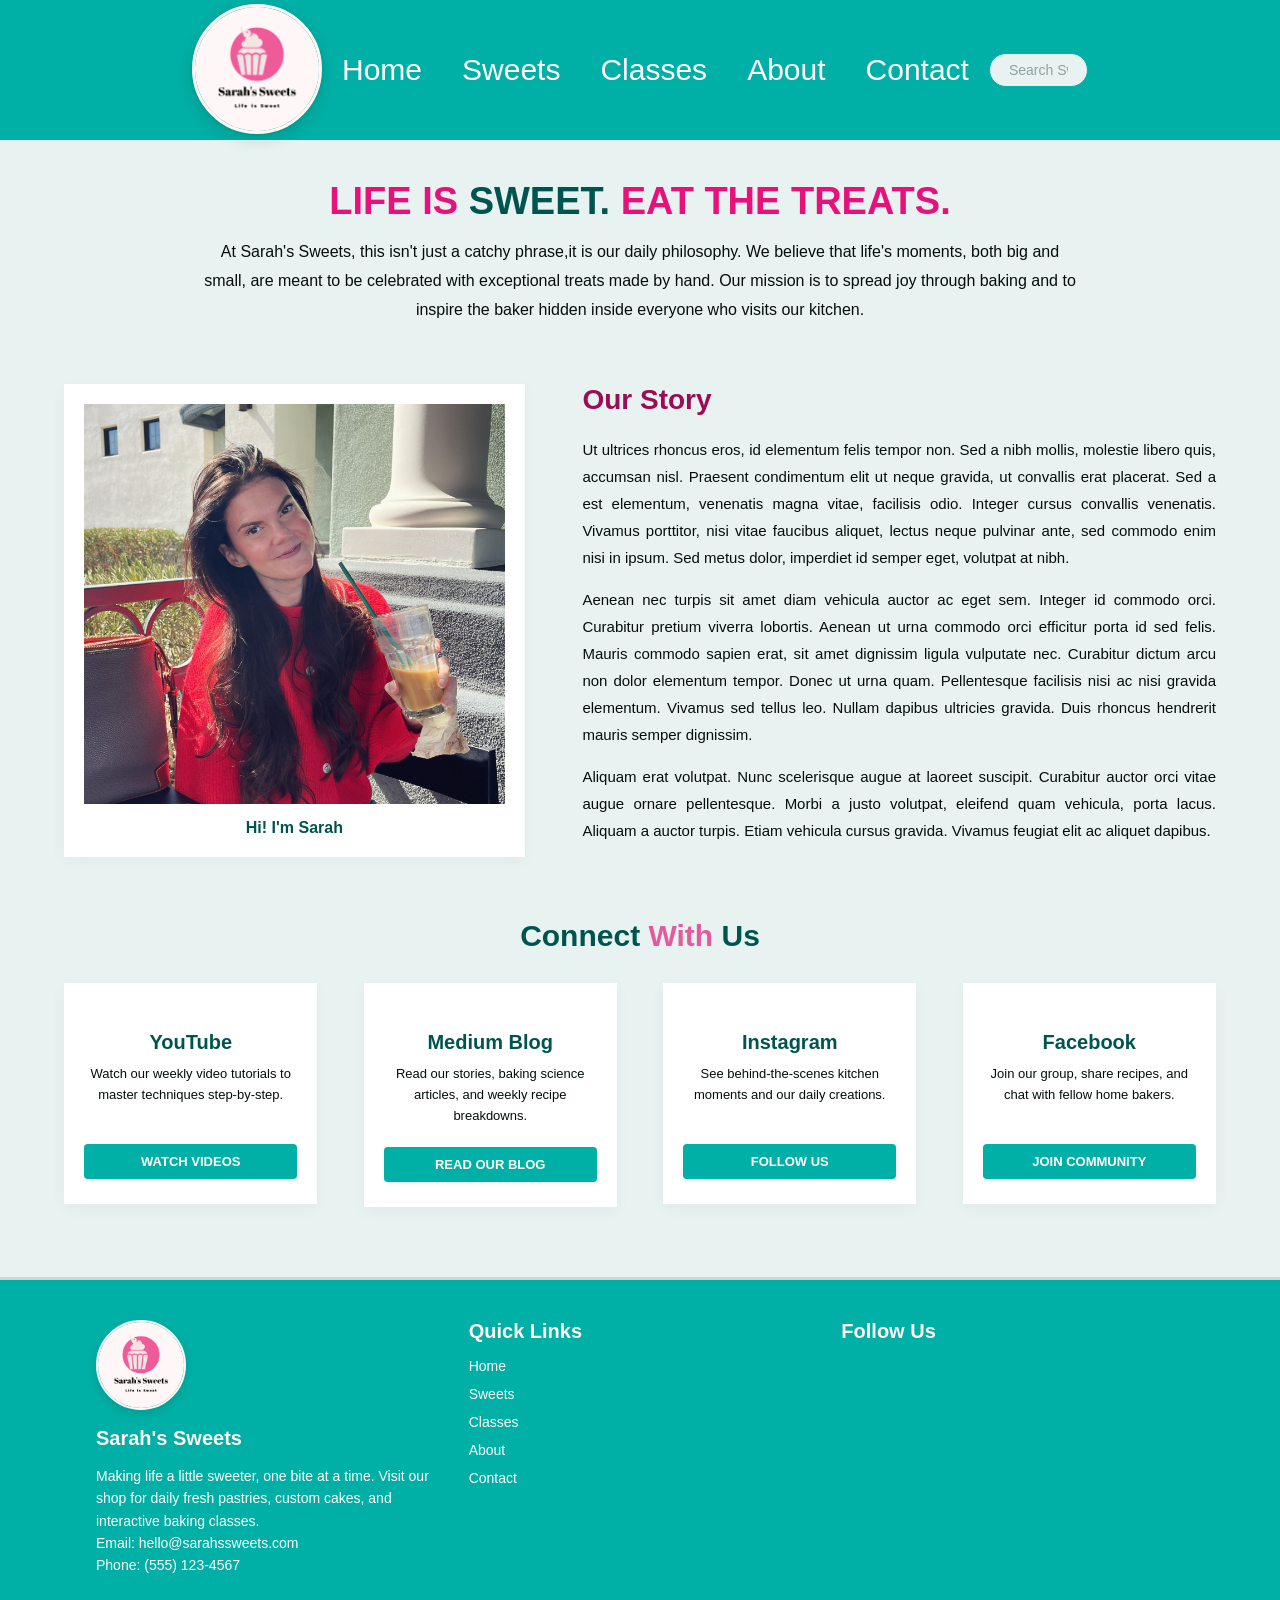
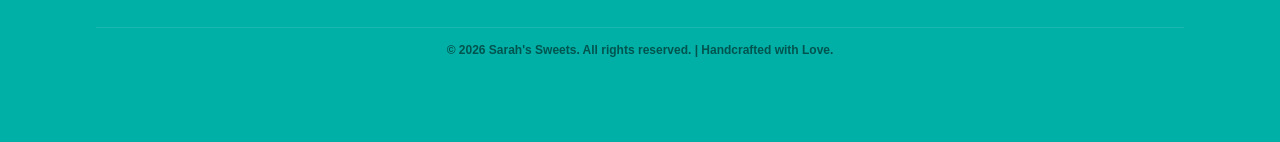
==== commit 5743f733: "Restore about.html with original content" ====
--- a/about.html
+++ b/about.html
@@ -6,13 +6,13 @@
       <title>[Sarah's Sweets]</title>
       <meta charset="utf-8">
       <meta name="viewport" content="width=device-width">
-	  <link href="CSS/styles_indexhome.css" rel="stylesheet" />	
+	  <link href="CSS/styles_indexhome.css?v=3" rel="stylesheet" />	
 	  <!--<link href="CSS/styles_contact.css" rel="stylesheet" />-->
-	  <link href="CSS/styles_subnav_indexhome.css" rel="stylesheet" />
+	  <link href="CSS/styles_subnav_indexhome.css?v=3" rel="stylesheet" />
 	  <!--<link href="CSS/styles_signup.css" rel="stylesheet" /> 
 	  <link href="CSS/styles_sweets.css" rel="stylesheet" /> 
 	  <link href="CSS/styles_classes.css" rel="stylesheet" />-->
-	  <link href="CSS/styles_about.css" rel="stylesheet" />
+	  <link href="CSS/styles_about.css?v=3" rel="stylesheet" />
 	  
 	  <link rel="stylesheet" "https://cdnjs.cloudflare.com/ajax/libs/font-awesome/6.5.1/css/all.min.css" integrity="sha512-DTOQO9RWCH3ppGqcWaEA1BIZOC6xxalwEsw9c2QQeAIftl+Vegovlnee1c9QX4TctnWMn13TZye+giMm8e2LwA==" crossorigin="anonymous" referrerpolicy="no-referrer">
 	  
@@ -186,9 +186,8 @@
 					<a href="https://medium.com/@sar2067116" target="_blank" aria-label="Medium"><i class= "fab fa-medium"></i></a> 
 				</div> 
             </div> 
-			</div>
-			
-		<div>
+				
+	
 		<div class="footer-bottom">
 			<p>&copy; 2026 Sarah's Sweets. All rights reserved. | Handcrafted with Love.</p>
 		</div>
--- a/CSS/styles_indexhome.css
+++ b/CSS/styles_indexhome.css
@@ -416,6 +416,11 @@
     transform: translateY(-3px); 
 }
 
+.social-icons i {
+    font-family: "Font Awesome 6 Brands" !important;
+    font-weight: 400;
+}
+
 
 .footer-bottom {
     background-color: var(--nav-color);
@@ -440,4 +445,14 @@
         margin-right: 0;
         text-align: center;
     }
-}
+
+.social-icons a i {
+    font-family: "Font Awesome 6 Brands" !important;
+    display: inline-block !important;
+    font-style: normal !important;
+    font-variant: normal !important;
+    text-rendering: auto !important;
+    -webkit-font-smoothing: antialiased !important;
+    font-weight: 400 !important;
+}
+}
--- a/CSS/styles_subnav_indexhome.css
+++ b/CSS/styles_subnav_indexhome.css
@@ -28,8 +28,8 @@
 }
 
 
-*:not(.fab):not(.fa-brands) {
-    font-family: Verdana, Geneva, Tahoma, sans-serif;
+*:not(.fab):not(.fa-brands) {
+    font-family: Verdana, Geneva, Tahoma, sans-serif;
 } 
 
 
@@ -162,4 +162,14 @@
 
 .btn:hover {
     background-color: var(--accent-pink1);
-}+}
+
+.social-icons a i {
+    font-family: "Font Awesome 6 Brands" !important;
+    display: inline-block !important;
+    font-style: normal !important;
+    font-variant: normal !important;
+    text-rendering: auto !important;
+    -webkit-font-smoothing: antialiased !important;
+    font-weight: 400 !important;
+}
--- a/CSS/styles_about.css
+++ b/CSS/styles_about.css
@@ -221,3 +221,13 @@
         margin-right: 0 !important;
     }
 }
+
+.social-icons a i {
+    font-family: "Font Awesome 6 Brands" !important;
+    display: inline-block !important;
+    font-style: normal !important;
+    font-variant: normal !important;
+    text-rendering: auto !important;
+    -webkit-font-smoothing: antialiased !important;
+    font-weight: 400 !important;
+}
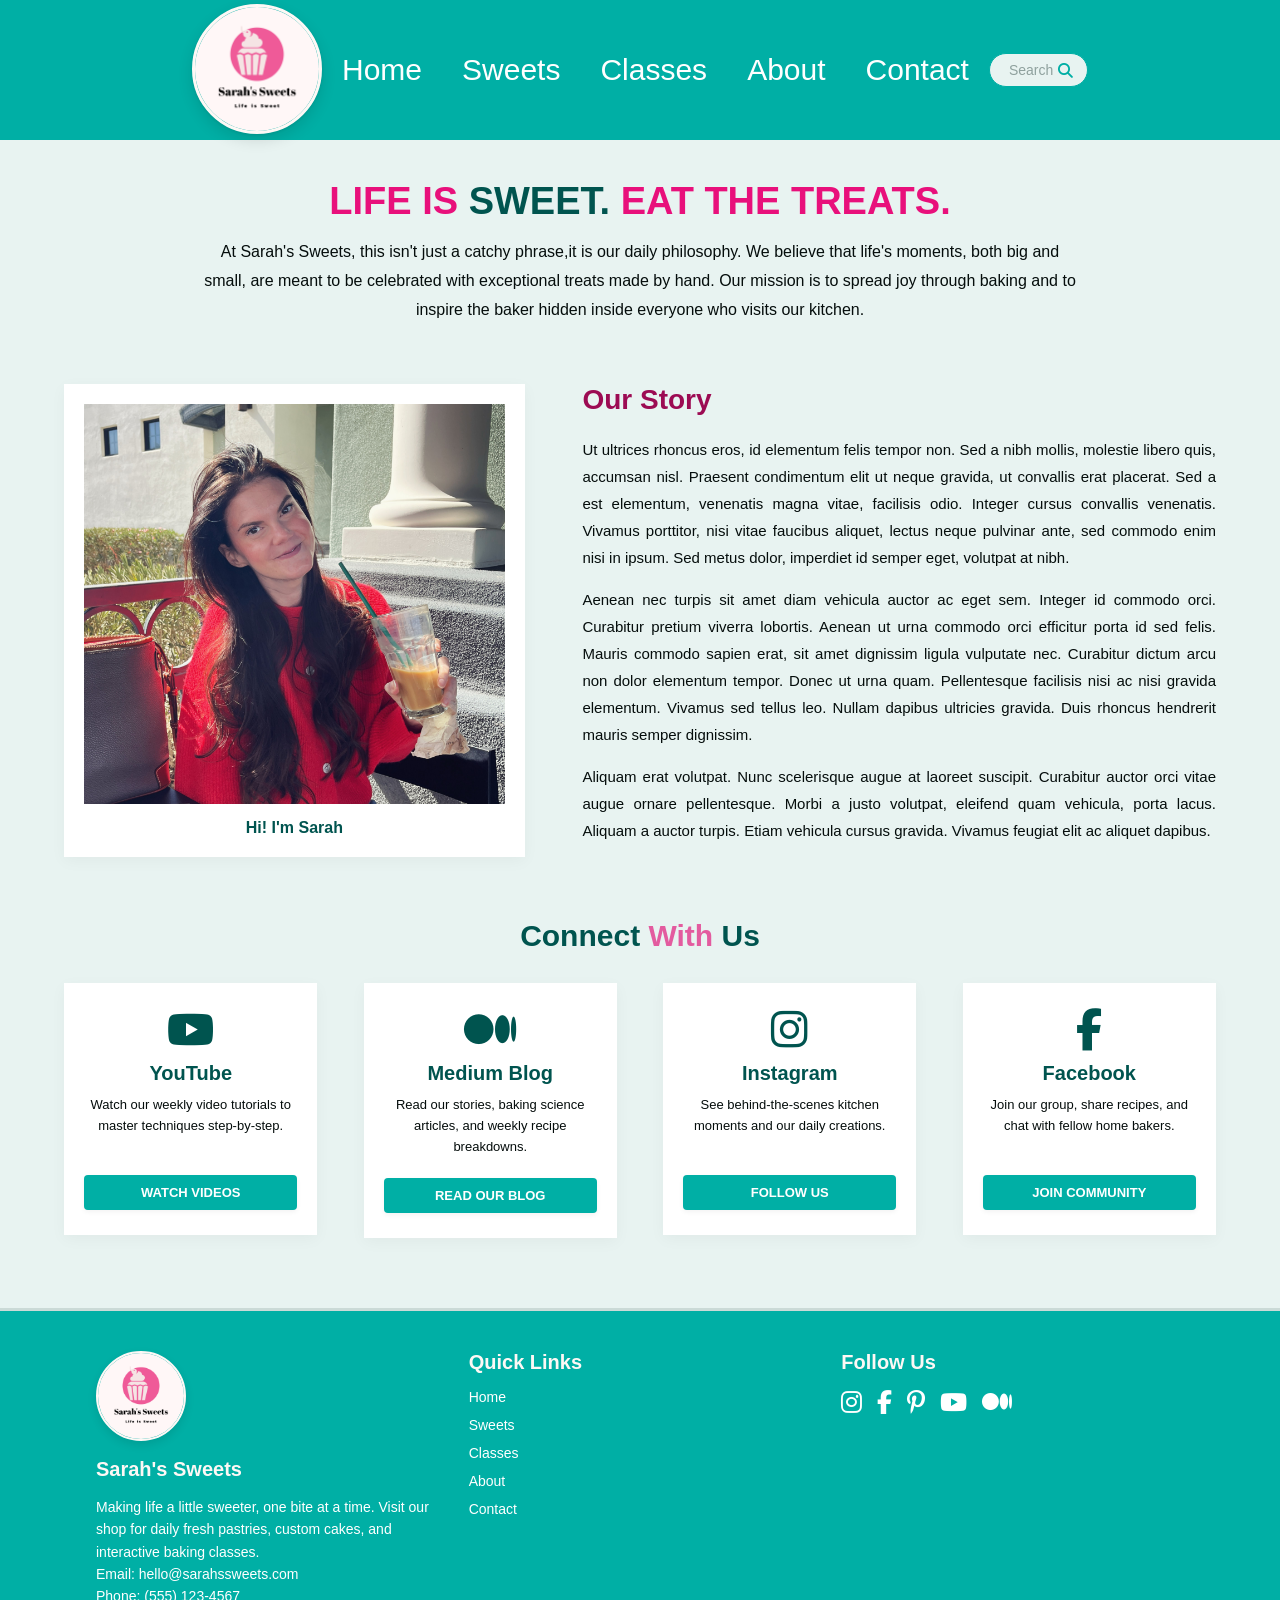
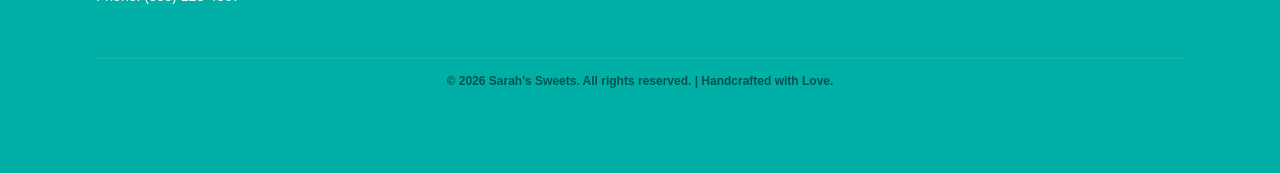
==== commit d5f283fe: "Update about.html" ====
--- a/about.html
+++ b/about.html
@@ -13,9 +13,7 @@
 	  <link href="CSS/styles_sweets.css" rel="stylesheet" /> 
 	  <link href="CSS/styles_classes.css" rel="stylesheet" />-->
 	  <link href="CSS/styles_about.css?v=3" rel="stylesheet" />
-	  
-	  <link rel="stylesheet" "https://cdnjs.cloudflare.com/ajax/libs/font-awesome/6.5.1/css/all.min.css" integrity="sha512-DTOQO9RWCH3ppGqcWaEA1BIZOC6xxalwEsw9c2QQeAIftl+Vegovlnee1c9QX4TctnWMn13TZye+giMm8e2LwA==" crossorigin="anonymous" referrerpolicy="no-referrer">
-	  
+<link rel="stylesheet" href="https://cloudflare.com/ajax/libs/font-awesome/6.5.1/css/all.min.css" /> 	  
 	  
 
 	  
--- a/CSS/styles_indexhome.css
+++ b/CSS/styles_indexhome.css
@@ -31,18 +31,13 @@
 		
 }
 
-
-*:not(.fab):not(.fa-brands) {
-    font-family: Verdana, Geneva, Tahoma, sans-serif;
-}
-
-
 html{
 	font-size: 62.5%;
 	overflow-x: hidden;
 }
 
 body{
+	font-family: Verdana, Geneva, Tahoma, sans-serif;
 	background-color: var(--background-color);
 }
 
@@ -446,6 +441,8 @@
         text-align: center;
     }
 
+}
+
 .social-icons a i {
     font-family: "Font Awesome 6 Brands" !important;
     display: inline-block !important;
@@ -455,4 +452,4 @@
     -webkit-font-smoothing: antialiased !important;
     font-weight: 400 !important;
 }
-}
+
--- a/CSS/styles_contact.css
+++ b/CSS/styles_contact.css
@@ -23,9 +23,6 @@
 	
 }
 
-*:not(.fab):not(.fa-brands) {
-    font-family: Verdana, Geneva, Tahoma, sans-serif;
-}
 
 html{
 	font-size: 62.5%;
@@ -34,6 +31,7 @@
 
 body{
 	background-color: var(--background-color);
+	font-family: Verdana, Geneva, Tahoma, sans-serif;
 }
 
 .contact-intro {
@@ -185,4 +183,15 @@
 .youtube-btn:hover {
     background-color: var(--accent-hotpink);
     letter-spacing: 1px;
-}+}
+
+.social-icons a i {
+    font-family: "Font Awesome 6 Brands" !important;
+    display: inline-block !important;
+    font-style: normal !important;
+    font-variant: normal !important;
+    text-rendering: auto !important;
+    -webkit-font-smoothing: antialiased !important;
+    font-weight: 400 !important;
+}
+
--- a/CSS/styles_subnav_indexhome.css
+++ b/CSS/styles_subnav_indexhome.css
@@ -28,11 +28,6 @@
 }
 
 
-*:not(.fab):not(.fa-brands) {
-    font-family: Verdana, Geneva, Tahoma, sans-serif;
-} 
-
-
 
 html{
 	font-size: 62.5%;
@@ -41,6 +36,7 @@
 
 body{
 	background-color: var(--background-color);
+	 font-family: Verdana, Geneva, Tahoma, sans-serif;
 }
 
 /* Styles for Sub Nav Pages */
--- a/CSS/styles_signup.css
+++ b/CSS/styles_signup.css
@@ -28,9 +28,6 @@
 	
 }
 
-*:not(.fab):not(.fa-brands) {
-    font-family: Verdana, Geneva, Tahoma, sans-serif;
-}
 
 html{
 	font-size: 62.5%;
@@ -39,6 +36,7 @@
 
 body{
 	background-color: var(--background-color);
+	font-family: Verdana, Geneva, Tahoma, sans-serif;
 }
 
 
@@ -138,4 +136,15 @@
         width: 100%;        
         padding: 20px;
     }
-}+}
+
+.social-icons a i {
+    font-family: "Font Awesome 6 Brands" !important;
+    display: inline-block !important;
+    font-style: normal !important;
+    font-variant: normal !important;
+    text-rendering: auto !important;
+    -webkit-font-smoothing: antialiased !important;
+    font-weight: 400 !important;
+}
+
--- a/CSS/styles_sweets.css
+++ b/CSS/styles_sweets.css
@@ -28,9 +28,6 @@
 	
 }
 
-*:not(.fab):not(.fa-brands) {
-    font-family: Verdana, Geneva, Tahoma, sans-serif;
-}
 
 html{
 	font-size: 62.5%;
@@ -39,6 +36,7 @@
 
 body{
 	background-color: var(--background-color);
+	font-family: Verdana, Geneva, Tahoma, sans-serif;
 }
 
  .wrapper {
@@ -231,4 +229,15 @@
     border-radius: 8px;
     box-shadow: 0 4px 12px rgba(5, 13, 12, 0.15); 
     border: 3px solid white; 
-}+}
+
+.social-icons a i {
+    font-family: "Font Awesome 6 Brands" !important;
+    display: inline-block !important;
+    font-style: normal !important;
+    font-variant: normal !important;
+    text-rendering: auto !important;
+    -webkit-font-smoothing: antialiased !important;
+    font-weight: 400 !important;
+}
+
--- a/CSS/styles_classes.css
+++ b/CSS/styles_classes.css
@@ -27,10 +27,6 @@
 	
 }
 
-*:not(.fab):not(.fa-brands) {
-    font-family: Verdana, Geneva, Tahoma, sans-serif;
-}
-
 
 html{
 	font-size: 62.5%;
@@ -39,6 +35,7 @@
 
 body{
 	background-color: var(--background-color);
+	font-family: Verdana, Geneva, Tahoma, sans-serif;
 }
 
 .button {
@@ -456,4 +453,15 @@
 	box-shadow: 0 1px 2px rgba(5, 13, 12, 0.1);
 }
 
-
+.social-icons a i {
+    font-family: "Font Awesome 6 Brands" !important;
+    display: inline-block !important;
+    font-style: normal !important;
+    font-variant: normal !important;
+    text-rendering: auto !important;
+    -webkit-font-smoothing: antialiased !important;
+    font-weight: 400 !important;
+}
+
+
+
--- a/CSS/styles_about.css
+++ b/CSS/styles_about.css
@@ -10,9 +10,7 @@
     outline: none;
     text-decoration: none;
 }
-*:not(.fab):not(.fa-brands) {
-    font-family: Verdana, Geneva, Tahoma, sans-serif;
-}
+
 
 /*Hero Restatement */
 .about-hero-restate {
